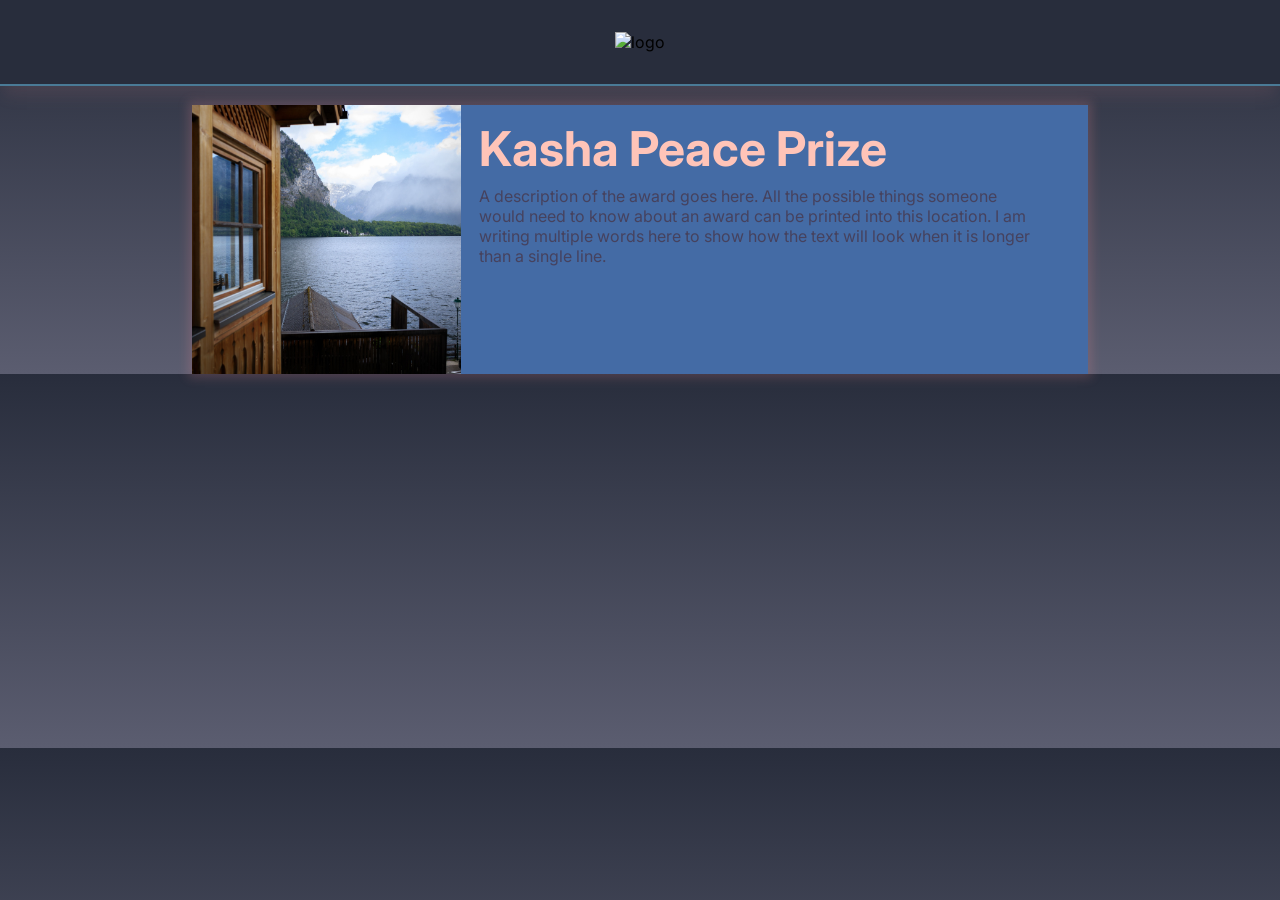
==== KPP Site/index.html @ 872144bc "Initial Initial push includes index and first draft of styling." ====
<!DOCTYPE html>

<html lang="en">
    <head>
        <meta charset="UTF-8">
        <title>KPP</title>

        <link rel="stylesheet" href="style.css">

        <!-- FONTS -->
        <link rel="preconnect" href="https://fonts.googleapis.com">
        <link rel="preconnect" href="https://fonts.gstatic.com" crossorigin>
        <link href="https://fonts.googleapis.com/css2?family=Inter:opsz@14..32&display=swap" rel="stylesheet">
    </head>

    <body>
        <!-- HEADER -->
        <div class="header">
            <img id="logo_img" src="" alt="logo">
        </div>
        
        <!-- BODY -->
        <div class="body">
            
            <!-- KPP AWARD -->
            <div class="award_body">
                <img class="award_img" src="Images/test_img.jpg" alt="Image associated with the KPP">

                <div class="award_txt">
                    <h2 class="award_name">Kasha Peace Prize</h2>
                    <p class="award_description">
                        A description of the award goes here. All the possible things someone would need to know about an award can be printed into this location.
                        I am writing multiple words here to show how the text will look when it is longer than a single line. 
                    </p>
                </div>
            </div>

        </div>
    </body>
</html>
---- KPP Site/style.css ----
/*
Late night bath palette: https://lospec.com/palette-list/late-night-bath
*/

/* VARIABLES */
:root {
    --primary_color: #4a7a96;
    --secondary_color: #46425e;
    --accent_color: ;
    --background_color: ;
    --background_color_darker: ;
}

/* STYLES */ 
body {
    margin: 0;
    background: linear-gradient(to top, #5b5d70, #282d3c);
    font-family: "Inter";
    height: auto;
}

/* HEADER */
.header {
    display: flex;
    padding: 2.5%;
    padding-left: 10%;
    padding-right: 10%;
    justify-content: center;
    background-color:#282d3c;
    border: 0px;
    border-bottom: 2px;
    border-style: solid;
    border-color: var(--primary_color);
    box-shadow: 0px 13px 15px -3px rgba(246, 145, 151, 0.1);
}

#logo_img {
    
}

#vote_link {
    color: black;
}

/* AWARDS CATEGORIES */
.body {
    margin-top: 1.5%;
    margin-left: 15%;
    margin-right: 15%;
}

.award_body {
    display: flex;

    outline: 0px; 
    outline-offset: 4px;
    outline-color: #f69197;
    outline-style: solid;
    
    background-color: #446ba5;
    box-shadow: 0px 0px 10px 4px rgba(246, 145, 151, 0.2);
}

.award_img {
    width: 30%;
    height: auto;
    border-radius: 0;
}

.award_txt {
    display: flex;
    flex-direction: column;
    margin-top: 1.5%;
    margin-left: 2%;
    margin-right: 5%;
}

.award_name {
    color: #ffc4b8;
    font-size: 3rem;
    font-weight: bold;
    margin: 0;
    padding: 0;
}

.award_description {
    color: #46425e;
    font-size: 1rem;

    margin-top: 1.5%;
}
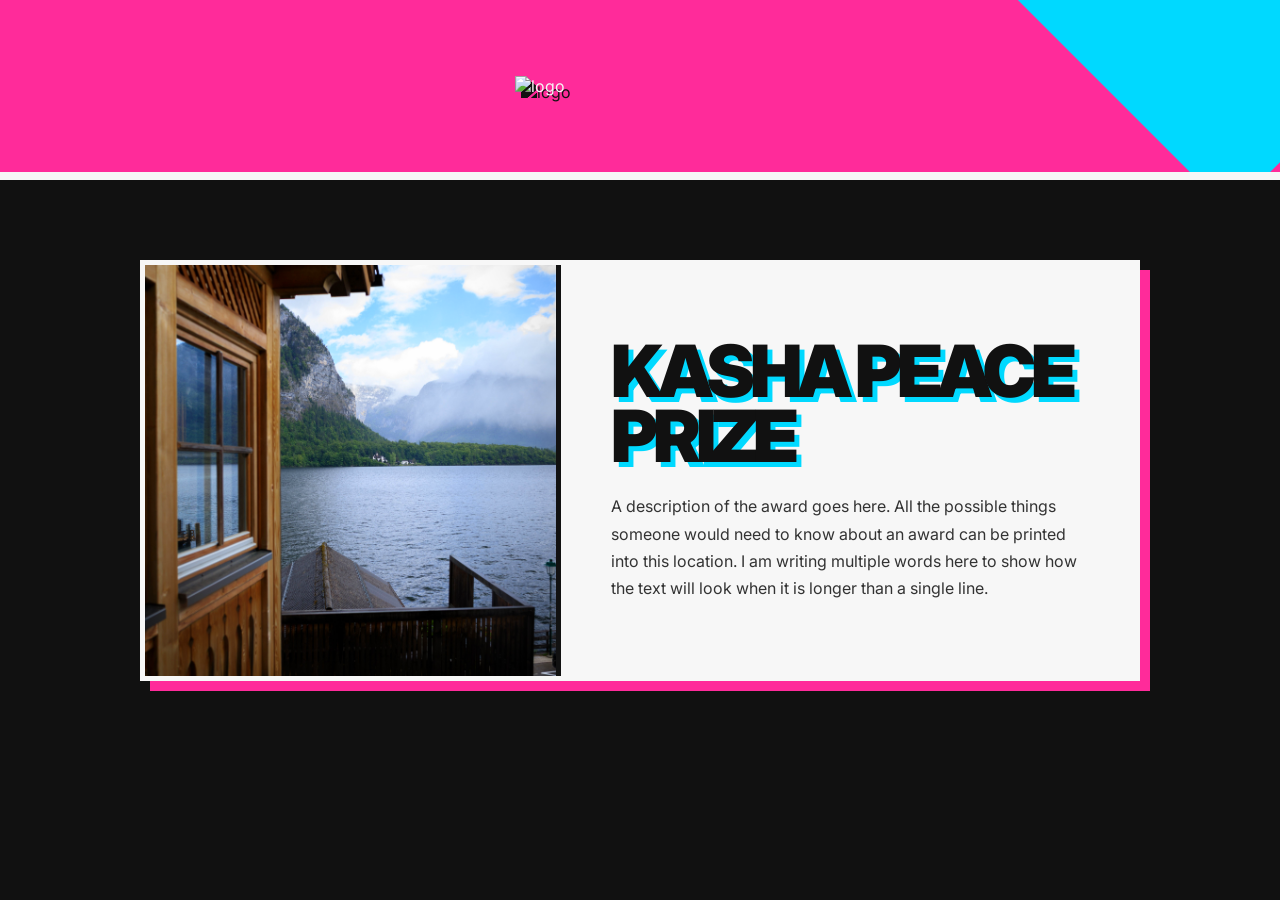
==== commit 97e052ef: "CSS Added" ====
--- a/KPP Site/index.html
+++ b/KPP Site/index.html
@@ -5,7 +5,7 @@
         <meta charset="UTF-8">
         <title>KPP</title>
 
-        <link rel="stylesheet" href="style.css">
+        <link rel="stylesheet" href="style_3.css">
 
         <!-- FONTS -->
         <link rel="preconnect" href="https://fonts.googleapis.com">
@@ -18,7 +18,7 @@
         <div class="header">
             <img id="logo_img" src="" alt="logo">
         </div>
-        
+
         <!-- BODY -->
         <div class="body">
             
--- a/KPP Site/style_3.css
+++ b/KPP Site/style_3.css
@@ -0,0 +1,223 @@
+/* =========================================
+   KPP — SIMPLE RETRO / MTV STYLE
+   ========================================= */
+
+:root {
+    --black: #111111;
+    --white: #f7f7f7;
+    --pink: #ff2b9a;
+    --cyan: #00d9ff;
+}
+
+
+/* -----------------------------------------
+   RESET
+   ----------------------------------------- */
+
+* {
+    box-sizing: border-box;
+    margin: 0;
+    padding: 0;
+}
+
+body {
+    background: var(--black);
+    color: var(--white);
+
+    font-family: "Inter", sans-serif;
+
+    min-height: 100vh;
+}
+
+
+/* -----------------------------------------
+   HEADER
+   ----------------------------------------- */
+
+.header {
+    height: 180px;
+
+    display: flex;
+    align-items: center;
+    justify-content: center;
+
+    background: var(--pink);
+
+    border-bottom: 8px solid var(--white);
+
+    position: relative;
+    overflow: hidden;
+}
+
+/* Simple geometric accent */
+
+.header::before {
+    content: "";
+
+    position: absolute;
+    width: 300px;
+    height: 300px;
+
+    background: var(--cyan);
+
+    right: -100px;
+    top: -150px;
+
+    transform: rotate(45deg);
+}
+
+
+/* -----------------------------------------
+   LOGO
+   ----------------------------------------- */
+
+#logo_img {
+    position: relative;
+    z-index: 1;
+
+    width: 250px;
+    max-width: 70%;
+
+    object-fit: contain;
+
+    filter: drop-shadow(6px 6px 0 var(--black));
+}
+
+
+/* -----------------------------------------
+   MAIN CONTENT
+   ----------------------------------------- */
+
+.body {
+    width: min(1000px, 90%);
+    margin: 80px auto;
+}
+
+
+/* -----------------------------------------
+   AWARD
+   ----------------------------------------- */
+
+.award_body {
+    display: grid;
+    grid-template-columns: 42% 58%;
+
+    background: var(--white);
+    color: var(--black);
+
+    border: 5px solid var(--white);
+
+    box-shadow: 10px 10px 0 var(--pink);
+}
+
+
+/* -----------------------------------------
+   IMAGE
+   ----------------------------------------- */
+
+.award_img {
+    width: 100%;
+    height: 100%;
+    min-height: 400px;
+
+    display: block;
+
+    object-fit: cover;
+
+    border-right: 5px solid var(--black);
+
+    filter: saturate(1.15);
+}
+
+
+/* -----------------------------------------
+   TEXT
+   ----------------------------------------- */
+
+.award_txt {
+    padding: 50px;
+
+    display: flex;
+    flex-direction: column;
+    justify-content: center;
+}
+
+
+/* -----------------------------------------
+   TITLE
+   ----------------------------------------- */
+
+.award_name {
+    margin-bottom: 25px;
+
+    font-family: "Inter", sans-serif;
+
+    font-size: clamp(2.5rem, 6vw, 4.5rem);
+    font-weight: 900;
+
+    line-height: 0.9;
+    letter-spacing: -0.07em;
+
+    text-transform: uppercase;
+
+    color: var(--black);
+
+    text-shadow: 5px 5px 0 var(--cyan);
+}
+
+
+/* -----------------------------------------
+   DESCRIPTION
+   ----------------------------------------- */
+
+.award_description {
+    max-width: 600px;
+
+    font-size: 1rem;
+    line-height: 1.7;
+
+    color: #333;
+}
+
+
+/* -----------------------------------------
+   MOBILE
+   ----------------------------------------- */
+
+@media (max-width: 700px) {
+
+    .header {
+        height: 140px;
+    }
+
+    .body {
+        width: 85%;
+        margin: 60px auto;
+    }
+
+    .award_body {
+        grid-template-columns: 1fr;
+
+        box-shadow: 7px 7px 0 var(--pink);
+    }
+
+    .award_img {
+        height: 250px;
+        min-height: 250px;
+
+        border-right: none;
+        border-bottom: 5px solid var(--black);
+    }
+
+    .award_txt {
+        padding: 35px 30px 40px;
+    }
+
+    .award_name {
+        font-size: 3rem;
+    }
+
+    .award_description {
+        font-size: 0.95rem;
+    }
+}
